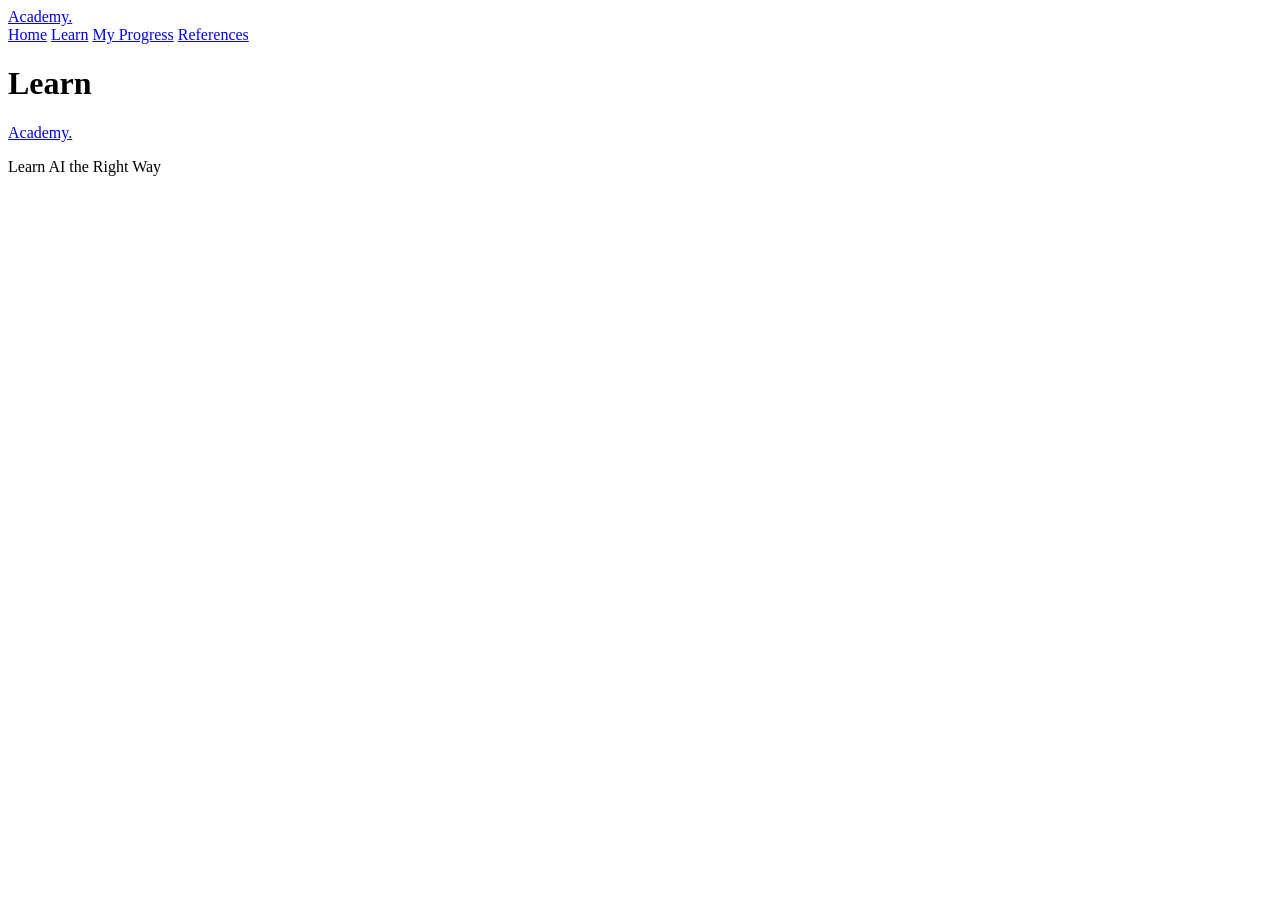
==== learn.html @ 876317a6 "Add Learn, My Progress, and References Pages" ====
<!DOCTYPE html>
<html lang="en">
    <head>
        <meta charset="utf-8">
        <meta name="viewport" content="width=device-width, initial-scale=1">
        <title>Academy - Learn</title>
        <link rel="stylesheet" href="css/style.css">
    </head>

    <body>
        <header>
            <a href="index.html">Academy<span class="dot">.</span></a>
            <nav>
                <a href="index.html">Home</a>
                <a href="learn.html">Learn</a>
                <a href="progress.html">My Progress</a>
                <a href="references.html">References</a>
            </nav>
        </header>

        <main>
            <h1>Learn</h1>
        </main>

        <footer>
            <a href="index.html">Academy<span class="dot">.</span></a>
            <p>Learn AI the Right Way</p>
        </footer>
    </body>
</html>
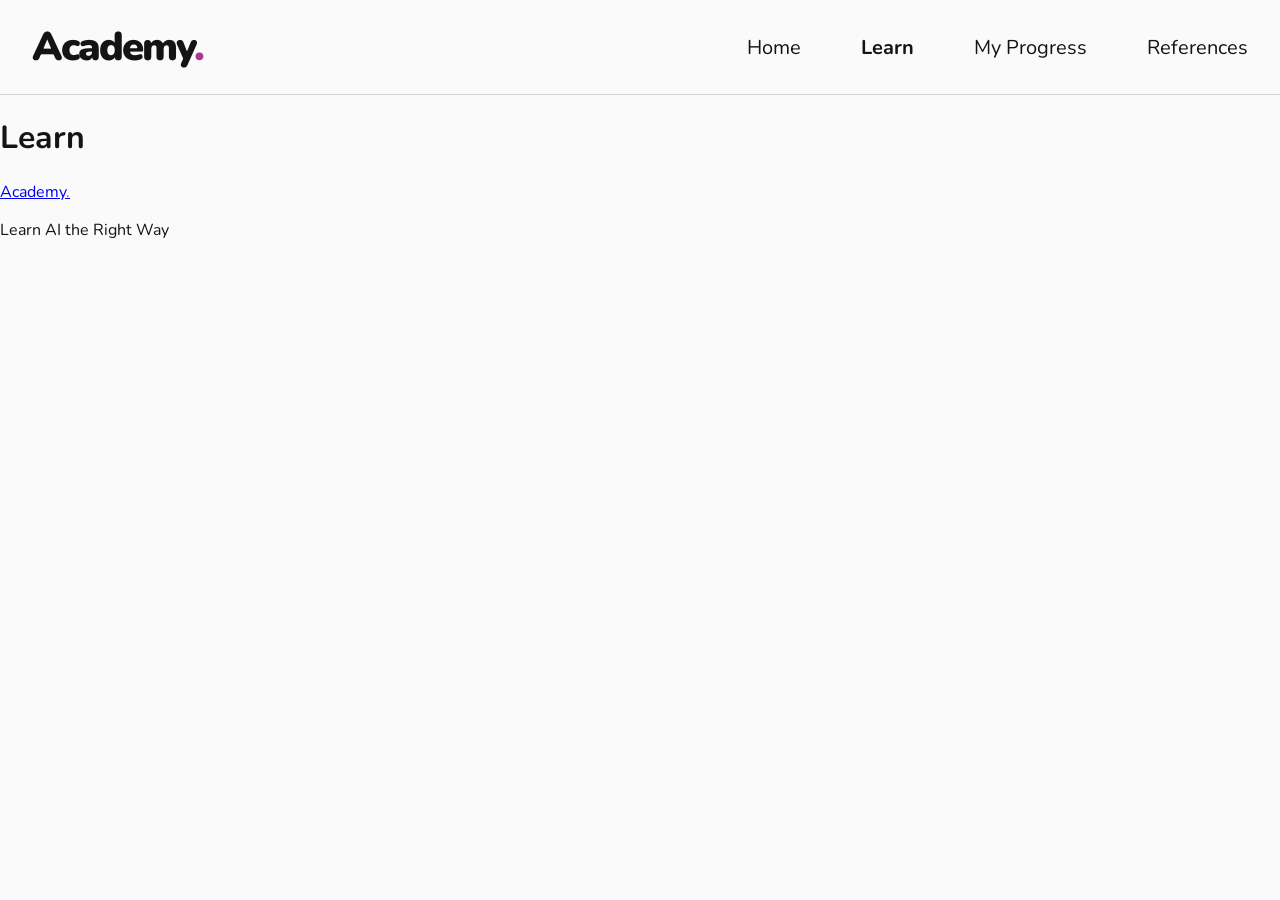
==== commit 455cc092: "Style Header, logo, nav" ====
--- a/learn.html
+++ b/learn.html
@@ -9,10 +9,10 @@
 
     <body>
         <header>
-            <a href="index.html">Academy<span class="dot">.</span></a>
+            <a class="logo" href="index.html">Academy<span class="dot">.</span></a>
             <nav>
                 <a href="index.html">Home</a>
-                <a href="learn.html">Learn</a>
+                <a style = "font-weight: bold" href="learn.html">Learn</a>
                 <a href="progress.html">My Progress</a>
                 <a href="references.html">References</a>
             </nav>
--- a/css/style.css
+++ b/css/style.css
@@ -0,0 +1,49 @@
+@import url('https://fonts.googleapis.com/css2?family=Nunito:ital,wght@0,200..1000;1,200..1000&display=swap');
+
+:root {
+    --brand: #a83a92;
+    --green: #00ff5e;
+    --ink: #141414;
+    --paper: #fafafa;
+    --blue: #cfe2f3;
+}
+
+body {
+    font-family: "Nunito", sans-serif;
+    background-color: var(--paper);
+    color: var(--ink);
+    margin: 0;
+}
+
+header{
+    display: flex;
+    justify-content: space-between;
+    align-items: center;
+    padding: 20px 32px;
+    border-bottom: 1px solid #d5d8d2;
+}
+
+.logo {
+    font-weight: 900;
+    text-decoration:none;
+    color: var(--ink);
+    letter-spacing: -0.05em;
+    font-size: 40px;
+}
+.dot {
+    color: var(--brand);
+}
+nav {
+    display: flex;
+    gap: 60px;
+}
+nav a{
+    text-decoration: none;
+    color: var(--ink);
+    font-size: 20px;
+}
+nav :hover {
+    color: var(--ink);
+    text-decoration: underline var(--brand);
+}
+
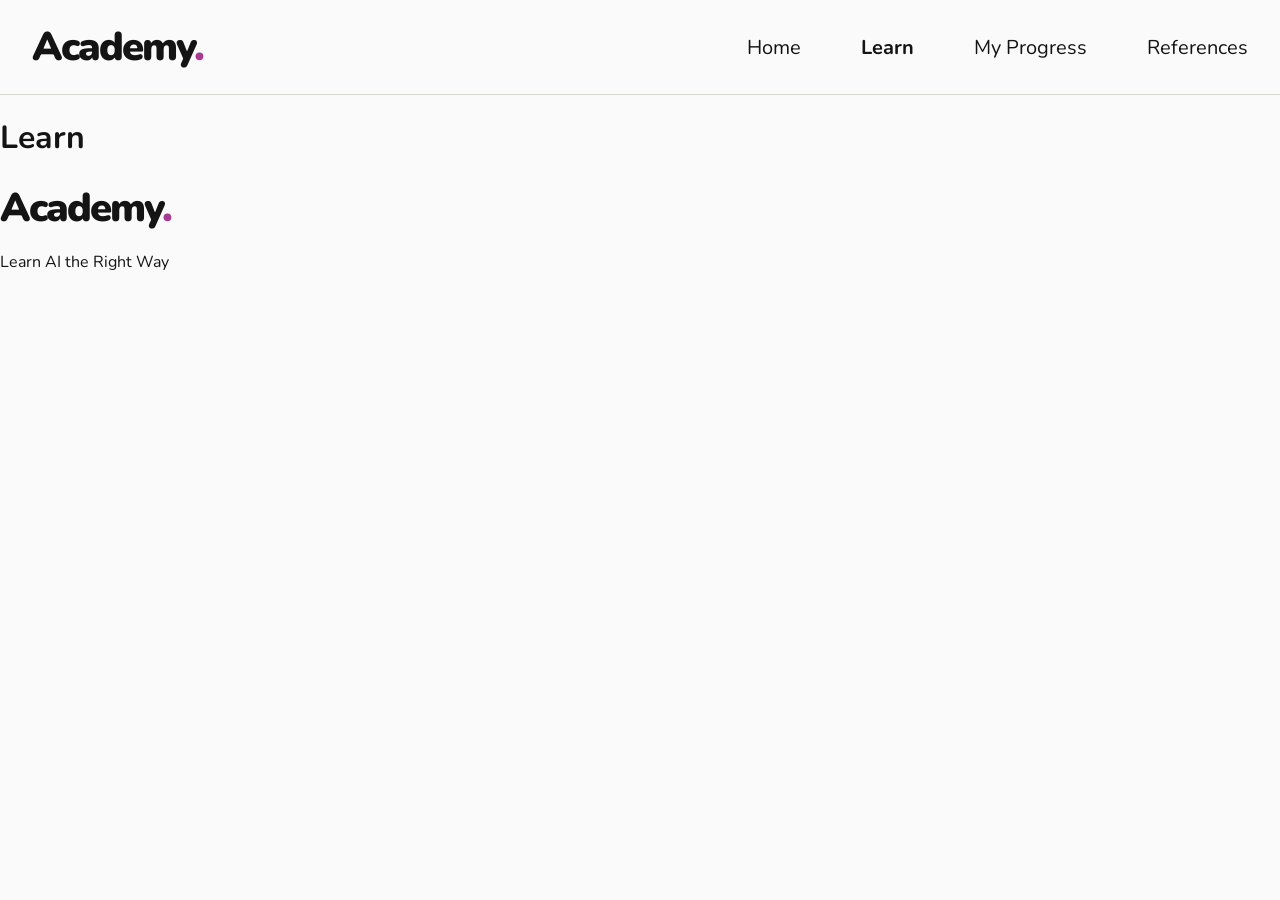
==== commit 3d7747aa: "Footer class and bug fix" ====
--- a/learn.html
+++ b/learn.html
@@ -23,7 +23,7 @@
         </main>
 
         <footer>
-            <a href="index.html">Academy<span class="dot">.</span></a>
+            <a class="logo" href="index.html">Academy<span class="dot">.</span></a>
             <p>Learn AI the Right Way</p>
         </footer>
     </body>
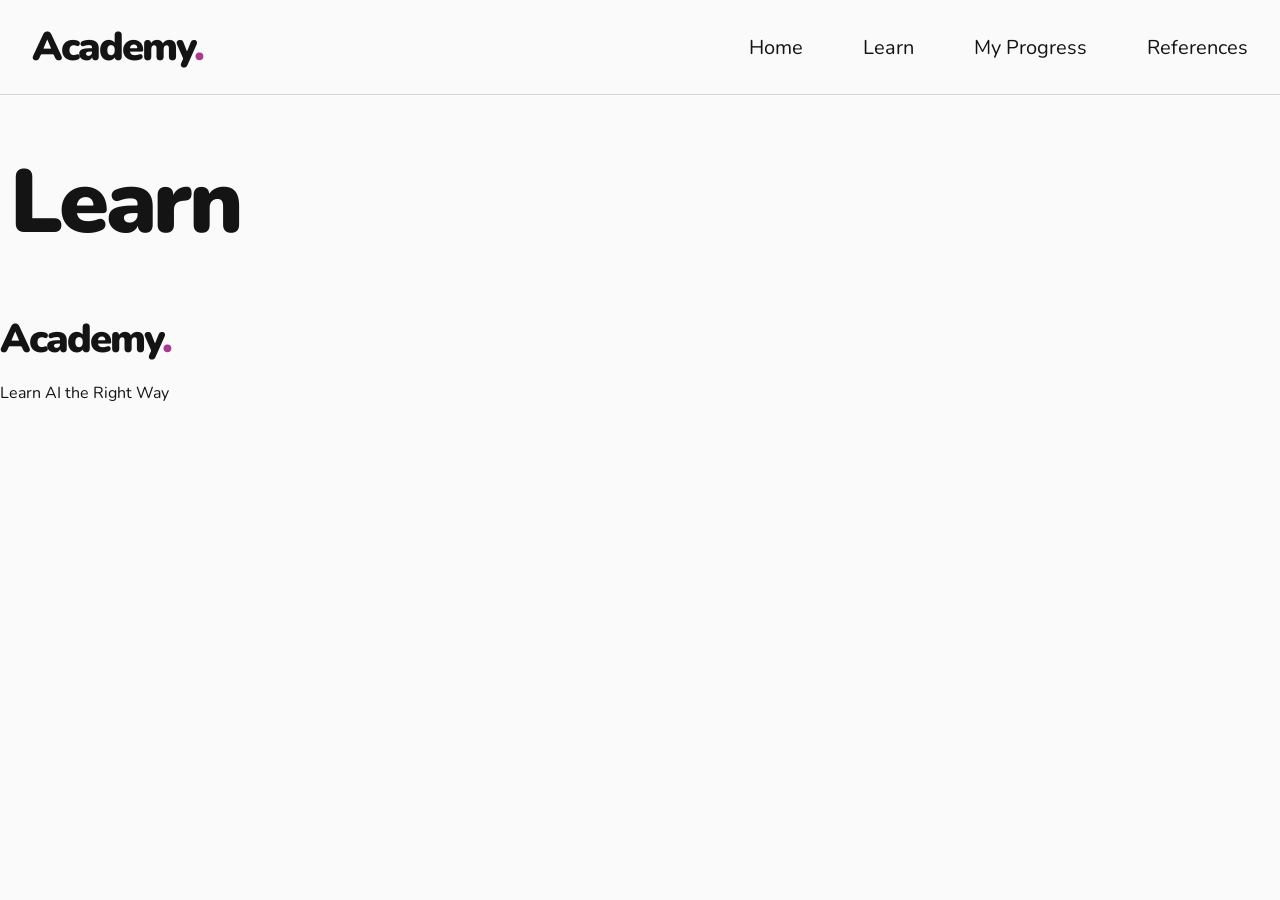
==== commit e535d5cc: "various style changes" ====
--- a/learn.html
+++ b/learn.html
@@ -12,7 +12,7 @@
             <a class="logo" href="index.html">Academy<span class="dot">.</span></a>
             <nav>
                 <a href="index.html">Home</a>
-                <a style = "font-weight: bold" href="learn.html">Learn</a>
+                <a href="learn.html">Learn</a>
                 <a href="progress.html">My Progress</a>
                 <a href="references.html">References</a>
             </nav>
--- a/css/style.css
+++ b/css/style.css
@@ -42,8 +42,33 @@
     color: var(--ink);
     font-size: 20px;
 }
-nav :hover {
+nav:hover {
     color: var(--ink);
     text-decoration: underline var(--brand);
 }
 
+main {
+    padding: 3px 10px;
+}
+h1 {
+    font-weight: 1000;
+    text-decoration:none;
+    color: var(--ink);
+    letter-spacing: -0.04em;
+    font-size: 90px;
+    text-align: left;
+    line-height:1;
+}
+.right {
+    background-color: var(--green);
+}
+
+.button {
+    background-color: var(--brand);
+    text-decoration: none;
+    color: white;
+    padding: 10px;
+    font-weight: 800;
+    border-radius: 10px;
+    font-size: 40px;
+}
